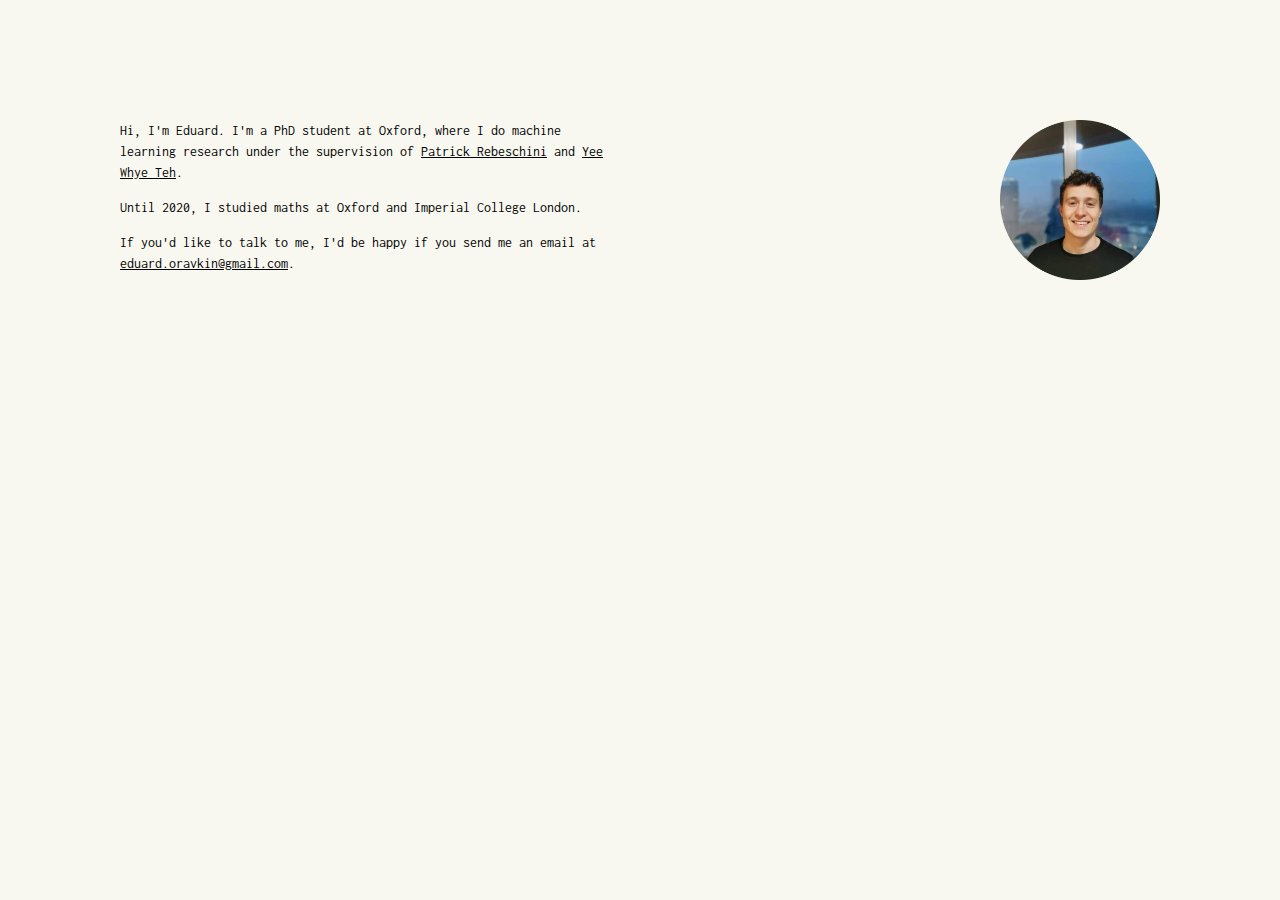
==== index.html @ 0d2bbb56 "change at start of phd" ====
<!DOCTYPE html>
<html lang="en">
  <head>
  <meta charset="utf-8">
  <meta http-equiv="X-UA-Compatible" content="IE=edge">
  <meta content='width=device-width, initial-scale=1.0, maximum-scale=1.0, user-scalable=0' name='viewport' />

  <title>Eduard Oravkin</title>

  <meta property="og:title" content="Eduard Oravkin">
  <meta property="og:locale" content="en_US">
  <meta name="description" content="Eduard Oravkin | Machine learning research under Patrick Rebeschini and Yee Why Teh at Oxford.">
  <meta property="og:description" content="Eduard Oravkin | Machine learning research under Patrick Rebeschini and Yee Why Teh at Oxford.">
  <link rel="canonical" href="https://eduardoravkin.com/">
  <meta property="og:url" content="https://eduardoravkin.com/">
  <meta property="og:site_name" content="Eduard Oravkin">

  <link rel="shortcut icon" href="favicon_2.ico" type="image/x-icon">
  <link rel="stylesheet" href="main.css">
  <link rel="alternate" type="application/rss+xml" title="Eduard Oravkin" href="/feed.xml">

  <script type="application/ld+json">
  {"url":"https://eduardoravkin.com/","@type":"WebSite",
  "description":"Eduard Oravkin | Machine learning research under Patrick Rebeschini and Yee Why Teh at Oxford.",
  "headline":"Eduard Oravkin",
  "name":"Eduard Oravkin",
  "@context":"https://schema.org"}
  </script>
</head>

  <body>
    <div class="container">

  <img src=imgs/image_circular.png id="imageko" alt='portrait Eduard Oravkin' style="width: 8vw; min-width: 160px;"/>
  <div class="bio">
  <div class="bio__header">
  </div>

  <div id="desc" class="bio__desc">
  <p>Hi, I'm Eduard. 
    I'm a PhD student at Oxford, where I do machine learning research under the supervision of <a href='http://www.stats.ox.ac.uk/~rebeschi/'>Patrick Rebeschini</a> and <a href='https://www.stats.ox.ac.uk/~teh/'>Yee Whye Teh</a>.
  <p> Until 2020, I studied maths at Oxford and Imperial College London.</p> <p>If you'd like to talk to me, I'd be happy if you send me an email at <a href='mailto:eduard.oravkin@gmail.com'>eduard.oravkin@gmail.com</a>.</p>
  </div>

  </div>


    </div>
  </body>

</html>
---- main.css ----
@import url("https://fonts.googleapis.com/css?family=Inconsolata:400,700");
* {
  box-sizing: border-box; }

::selection {
  background: #fefeca; }

::-moz-selection {
  background: #fefeca; }

hr {
  color: #000000;
  background-color: #000000; }

a {
  color: #000000;
  text-decoration: underline; }
  a:hover {
    color: #000000; }

html {
  overflow-x: hidden;
  overflow-y: scroll; }

body {
  width: 100%;
  margin: 25px 0;
  padding: 0;
  background: #f8f8f1;
  font-family: "Inconsolata", monospace;
  font-size: 14px;
  font-weight: 400;
  line-height: 1.5; }

#desc img {
      float:right;
      padding:10px;
  }

img#imageko{
  float:right;
  margin-left:20px;
}

@media only screen and (max-width: 1000px) {
  img#imageko{
  float:none;
  margin:auto;
}
}

/* .left {
    float:left;
    padding:5px;
} */

.container {
  max-width: 1200px;
  margin: 0 25px; }

@media screen and (min-width: 600px) {
  body {
    margin: 50px 0 25px; }

  .container {
    margin: 0 50px; } }
@media screen and (min-width: 800px) {
  body {
    margin: 120px 0 50px; }

  .container {
    margin: 0 120px; } }
.bio {
  max-width: 500px;
  margin-bottom: 50px; }

.bio__header {
  margin-bottom: 20px;
  font-weight: 700; }
  .bio__header a {
    text-decoration: none; }
    .bio__header a:hover {
      text-decoration: none; }

.bio__social {
  margin: 0;
  margin-top: 10px;
  padding: 0;
  list-style: none; }

.rows {
  position: relative;
  width: 100%;
  margin: 0;
  margin-top: 50px;
  padding: 0;
  list-style: none; }

.row__img {
  display: none;
  position: absolute;
  max-width: 500px;
  max-height: 500px;
  top: -162px;
  left: 389px;
  z-index: -1;
  opacity: 0;
  transition: opacity 500ms; }

.row__cols,
.row__post {
  display: block;
  margin-bottom: 10px; }

.row__cols {
  font-weight: 700;
  overflow: hidden; }

.row__post {
  width: 100%;
  overflow: hidden; }

.row__title, .post__title,
.row__date,
.post__date,
.row__cat,
.post__cat {
  float: left; }

.row__title, .post__title {
  width: 100%; }

.row__date, .post__date,
.row__cat,
.post__cat {
  width: auto; }

.row__cat, .post__cat {
  position: relative;
  margin-left: 10px; }
  .row__cat:before, .post__cat:before {
    position: absolute;
    content: '|';
    left: -9px; }

.row__body {
  margin: 20px 0; }

.row__active {
  text-decoration: line-through; }

@media screen and (min-width: 800px) {
  .row__post:hover * {
    text-decoration: underline;
    cursor: pointer; }
  .row__post:hover .row__active {
    text-decoration: line-through; }
  .row__post:hover .row__img {
    display: block;
    opacity: 0.5; }
  .row__post:nth-child(2n) .row__img {
    top: -127px;
    left: 42px; }
  .row__post:nth-child(3n) .row__img {
    top: -159px;
    left: 474px; }
  .row__post:nth-child(4n) .row__img {
    top: 156px;
    left: 443px; }
  .row__post:nth-child(5n) .row__img {
    top: -31px;
    left: 381px; } }
@media screen and (min-width: 600px) {
  .row__cols,
  .row__post {
    margin: 0; }

  .row__title, .post__title {
    width: 50%; }

  .row__date, .post__date,
  .row__cat,
  .post__cat {
    width: 25%; }

  .row__cat, .post__cat {
    margin: 0; }
    .row__cat:before, .post__cat:before {
      content: ''; } }
.post__meta {
  margin: 30px 0 20px;
  border-bottom: 1px solid #000000;
  overflow: hidden;
  font-weight: 700; }

.post__paginate {
  overflow: hidden; }

.post__paginate-left,
.post__paginate-right {
  position: relative;
  display: block;
  width: 50%; }

.post__paginate-left {
  padding-left: 13px;
  float: left; }
  .post__paginate-left:before {
    position: absolute;
    top: 0;
    left: 0;
    content: "\21FD"; }

.post__paginate-right {
  padding-right: 13px;
  text-align: right;
  float: right; }
  .post__paginate-right:after {
    position: absolute;
    top: 0;
    right: 0;
    content: "\21FE"; }

.post__body {
  padding-bottom: 20px;
  border-bottom: 1px solid #000000; }
  .post__body pre {
    background: #eeeeee;
    padding: 10px 20px; }
  .post__body code {
    background: #eeeeee;
    font-size: 12px; }
  .post__body img {
    max-width: 100%; }

@media screen and (min-width: 800px) {
  .post {
    min-width: 500px;
    width: 50%; } }
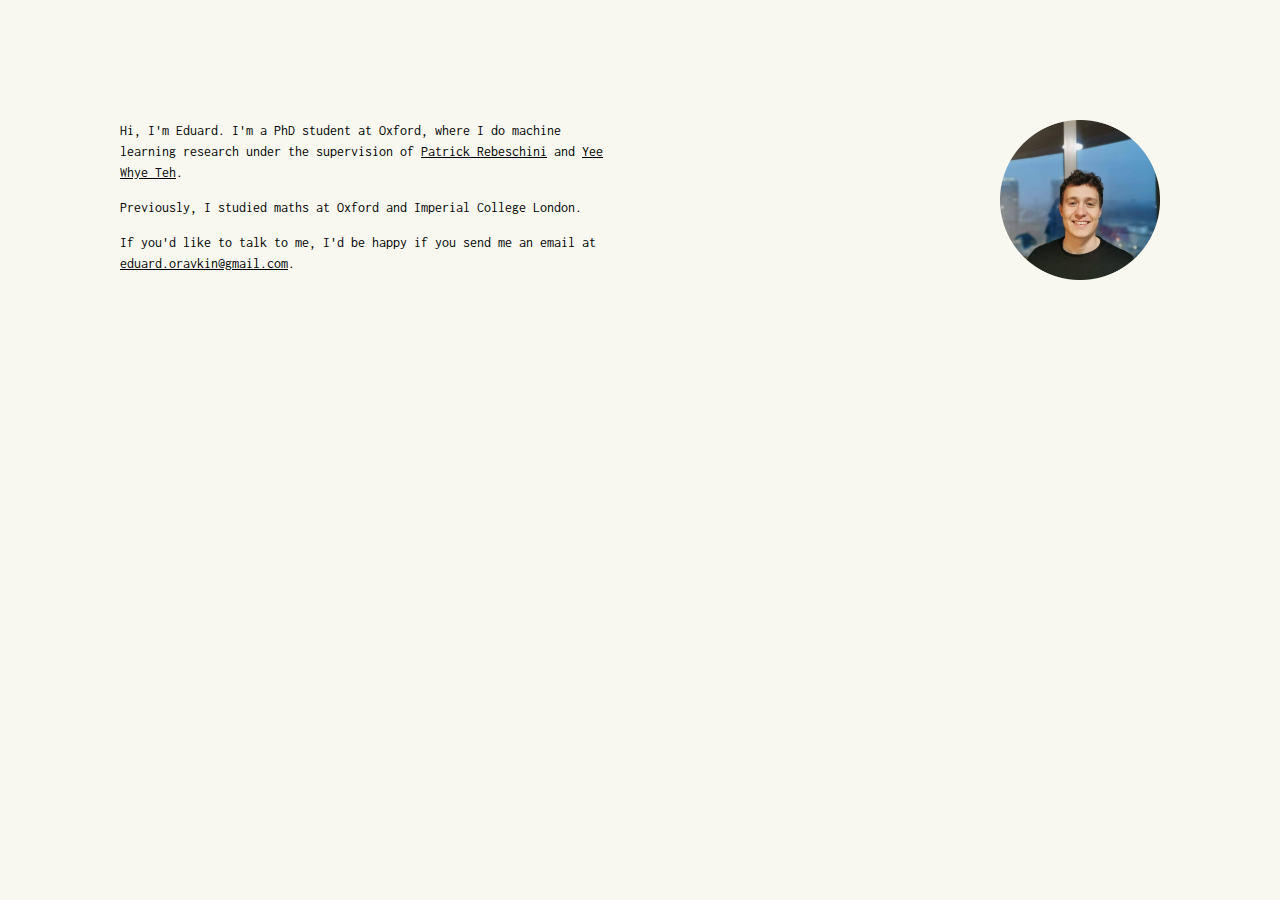
==== commit a632d306: "no favicon" ====
--- a/index.html
+++ b/index.html
@@ -15,7 +15,6 @@
   <meta property="og:url" content="https://eduardoravkin.com/">
   <meta property="og:site_name" content="Eduard Oravkin">
 
-  <link rel="shortcut icon" href="favicon_2.ico" type="image/x-icon">
   <link rel="stylesheet" href="main.css">
   <link rel="alternate" type="application/rss+xml" title="Eduard Oravkin" href="/feed.xml">
 
@@ -39,7 +38,7 @@
   <div id="desc" class="bio__desc">
   <p>Hi, I'm Eduard. 
     I'm a PhD student at Oxford, where I do machine learning research under the supervision of <a href='http://www.stats.ox.ac.uk/~rebeschi/'>Patrick Rebeschini</a> and <a href='https://www.stats.ox.ac.uk/~teh/'>Yee Whye Teh</a>.
-  <p> Until 2020, I studied maths at Oxford and Imperial College London.</p> <p>If you'd like to talk to me, I'd be happy if you send me an email at <a href='mailto:eduard.oravkin@gmail.com'>eduard.oravkin@gmail.com</a>.</p>
+  <p> Previously, I studied maths at Oxford and Imperial College London.</p> <p>If you'd like to talk to me, I'd be happy if you send me an email at <a href='mailto:eduard.oravkin@gmail.com'>eduard.oravkin@gmail.com</a>.</p>
   </div>
 
   </div>
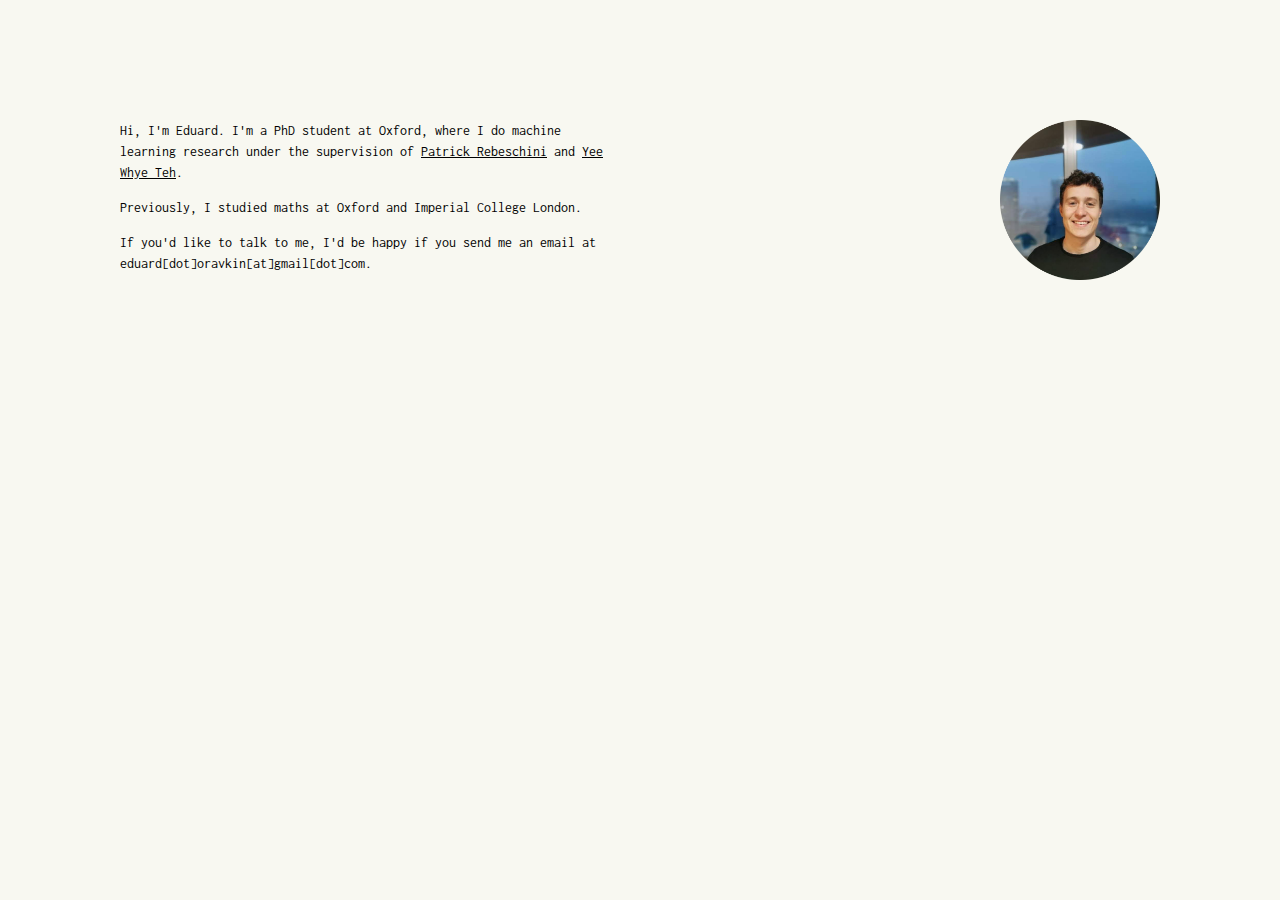
==== commit 0ac5287c: "removed email" ====
--- a/index.html
+++ b/index.html
@@ -38,7 +38,7 @@
   <div id="desc" class="bio__desc">
   <p>Hi, I'm Eduard. 
     I'm a PhD student at Oxford, where I do machine learning research under the supervision of <a href='http://www.stats.ox.ac.uk/~rebeschi/'>Patrick Rebeschini</a> and <a href='https://www.stats.ox.ac.uk/~teh/'>Yee Whye Teh</a>.
-  <p> Previously, I studied maths at Oxford and Imperial College London.</p> <p>If you'd like to talk to me, I'd be happy if you send me an email at <a href='mailto:eduard.oravkin@gmail.com'>eduard.oravkin@gmail.com</a>.</p>
+  <p> Previously, I studied maths at Oxford and Imperial College London.</p> <p>If you'd like to talk to me, I'd be happy if you send me an email at eduard[dot]oravkin[at]gmail[dot]com.</p>
   </div>
 
   </div>
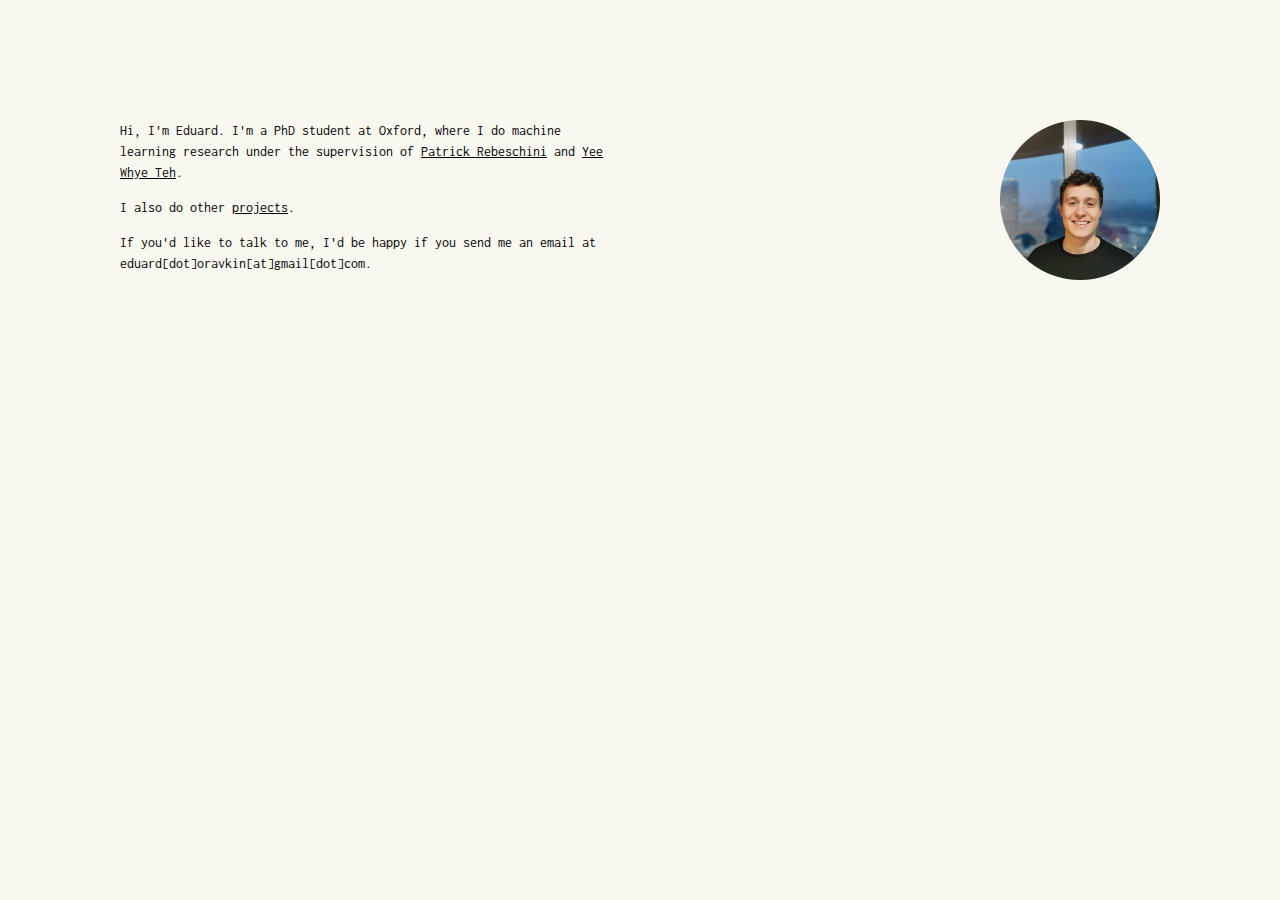
==== commit ad6d96f3: "adding projects page" ====
--- a/index.html
+++ b/index.html
@@ -26,25 +26,17 @@
   "@context":"https://schema.org"}
   </script>
 </head>
-
   <body>
     <div class="container">
-
-  <img src=imgs/image_circular.png id="imageko" alt='portrait Eduard Oravkin' style="width: 8vw; min-width: 160px;"/>
-  <div class="bio">
-  <div class="bio__header">
-  </div>
-
-  <div id="desc" class="bio__desc">
-  <p>Hi, I'm Eduard. 
-    I'm a PhD student at Oxford, where I do machine learning research under the supervision of <a href='http://www.stats.ox.ac.uk/~rebeschi/'>Patrick Rebeschini</a> and <a href='https://www.stats.ox.ac.uk/~teh/'>Yee Whye Teh</a>.
-  <p> Previously, I studied maths at Oxford and Imperial College London.</p> <p>If you'd like to talk to me, I'd be happy if you send me an email at eduard[dot]oravkin[at]gmail[dot]com.</p>
-  </div>
-
-  </div>
-
-
+      <img src=imgs/image_circular.png id="imageko" alt='portrait Eduard Oravkin' style="width: 8vw; min-width: 160px;"/>
+      <div class="bio">
+        <div id="desc" class="bio__desc">
+          <p>Hi, I'm Eduard. I'm a PhD student at Oxford, where I do machine learning research under the supervision of <a href='http://www.stats.ox.ac.uk/~rebeschi/'>Patrick Rebeschini</a> and <a href='https://www.stats.ox.ac.uk/~teh/'>Yee Whye Teh</a>. </p>
+          <p>I also do other <a href="projects.html">projects</a>.</p>
+          <!--Previously, I studied maths at Oxford and Imperial College London.-->
+          <p>If you'd like to talk to me, I'd be happy if you send me an email at eduard[dot]oravkin[at]gmail[dot]com.</p>
+        </div>
+      </div>
     </div>
   </body>
-
 </html>
--- a/main.css
+++ b/main.css
@@ -11,6 +11,11 @@
 hr {
   color: #000000;
   background-color: #000000; }
+
+h1 {
+  font-weight: bold;
+  font-size: 32px;
+}
 
 a {
   color: #000000;
@@ -42,6 +47,18 @@
   margin-left:20px;
 }
 
+img#chalet_image{
+  float:none;
+  margin-left:-10px;
+}
+
+iframe#stroke_video{
+  float:none;
+  margin-left:0px;
+  padding-top: 10px;
+  padding-bottom: 10px;
+}
+
 @media only screen and (max-width: 1000px) {
   img#imageko{
   float:none;
@@ -54,8 +71,20 @@
     padding:5px;
 } */
 
+.section {
+  padding-bottom: 10px;
+  padding-top: 10px;
+  padding-left: 0px;
+  padding-right: 0px;
+  max-width: 1200px;
+}
+
+.subsection{
+  padding-bottom: 10px;
+}
+
 .container {
-  max-width: 1200px;
+  max-width: 2400px;
   margin: 0 25px; }
 
 @media screen and (min-width: 600px) {
@@ -72,7 +101,8 @@
     margin: 0 120px; } }
 .bio {
   max-width: 500px;
-  margin-bottom: 50px; }
+  margin-bottom: 50px;
+  margin-right: 100px; }
 
 .bio__header {
   margin-bottom: 20px;
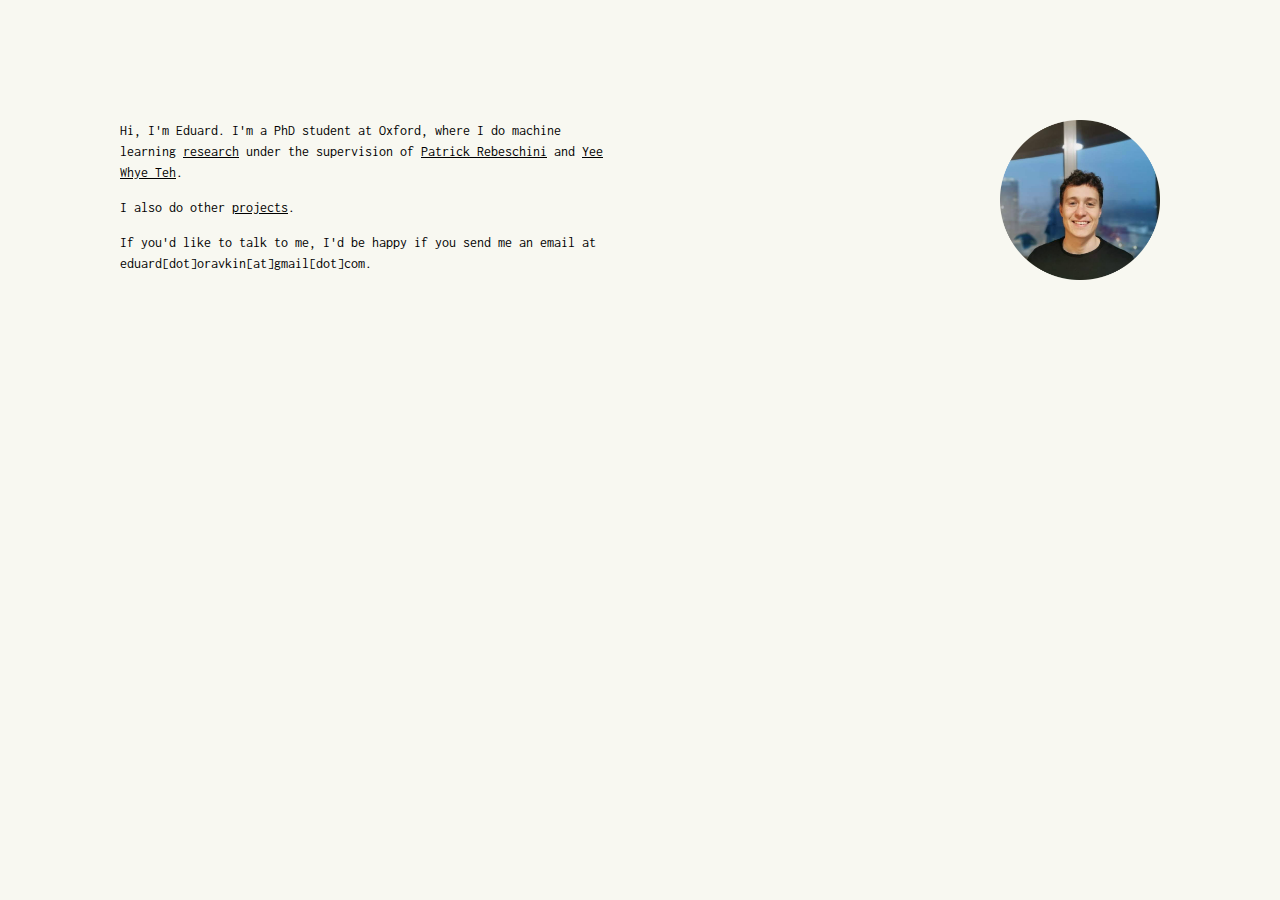
==== commit b49282cd: "new video" ====
--- a/index.html
+++ b/index.html
@@ -31,8 +31,8 @@
       <img src=imgs/image_circular.png id="imageko" alt='portrait Eduard Oravkin' style="width: 8vw; min-width: 160px;"/>
       <div class="bio">
         <div id="desc" class="bio__desc">
-          <p>Hi, I'm Eduard. I'm a PhD student at Oxford, where I do machine learning research under the supervision of <a href='http://www.stats.ox.ac.uk/~rebeschi/'>Patrick Rebeschini</a> and <a href='https://www.stats.ox.ac.uk/~teh/'>Yee Whye Teh</a>. </p>
-          <p>I also do other <a href="projects.html">projects</a>.</p>
+          <p>Hi, I'm Eduard. I'm a PhD student at Oxford, where I do machine learning <a href="https://arxiv.org/abs/2110.11258">research</a> under the supervision of <a href='http://www.stats.ox.ac.uk/~rebeschi/'>Patrick Rebeschini</a> and <a href='https://www.stats.ox.ac.uk/~teh/'>Yee Whye Teh</a>. </p>
+          <p>I also do other <a href="projects/">projects</a>.</p>
           <!--Previously, I studied maths at Oxford and Imperial College London.-->
           <p>If you'd like to talk to me, I'd be happy if you send me an email at eduard[dot]oravkin[at]gmail[dot]com.</p>
         </div>
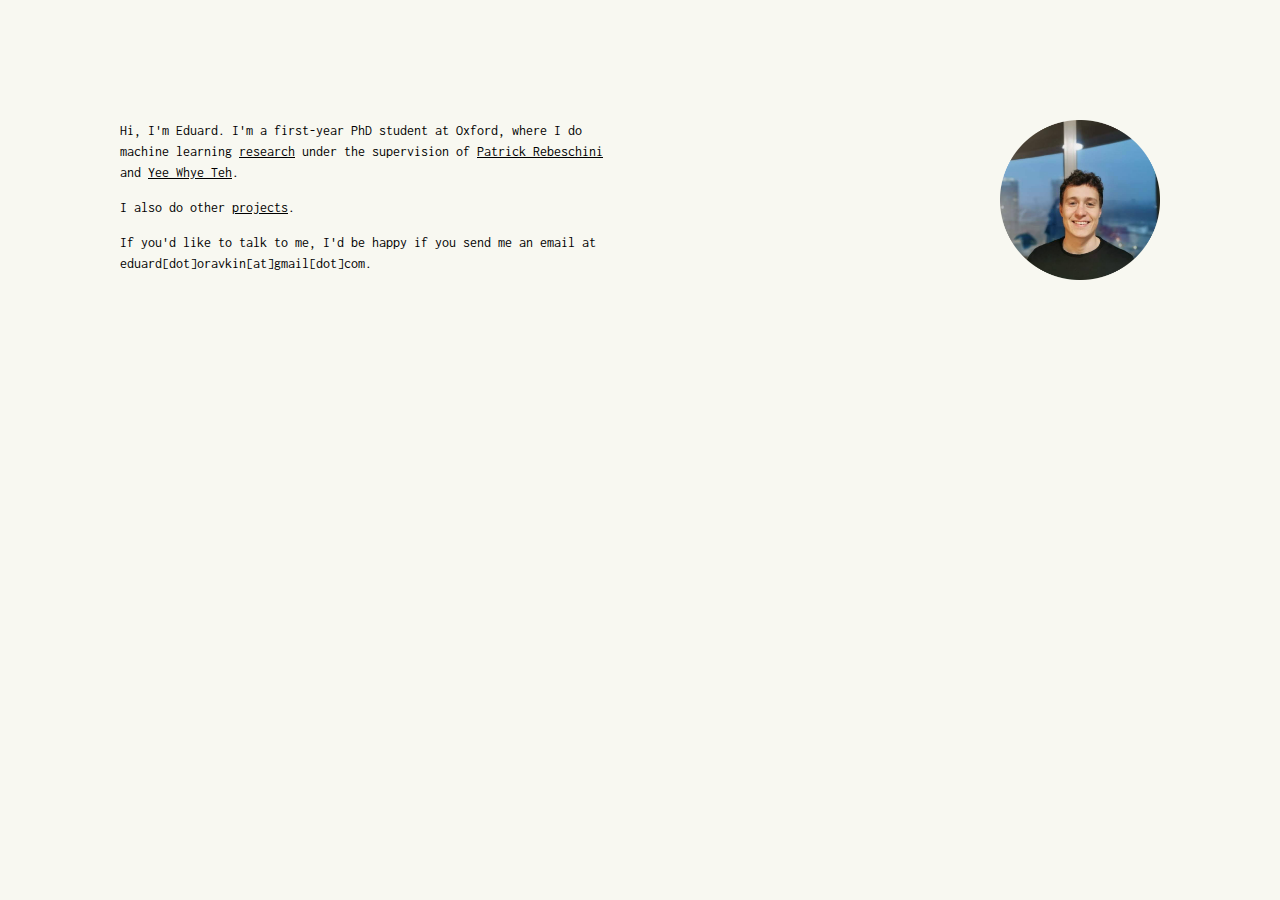
==== commit ab4d6246: "modified" ====
--- a/index.html
+++ b/index.html
@@ -31,7 +31,7 @@
       <img src=imgs/image_circular.png id="imageko" alt='portrait Eduard Oravkin' style="width: 8vw; min-width: 160px;"/>
       <div class="bio">
         <div id="desc" class="bio__desc">
-          <p>Hi, I'm Eduard. I'm a PhD student at Oxford, where I do machine learning <a href="https://arxiv.org/abs/2110.11258">research</a> under the supervision of <a href='http://www.stats.ox.ac.uk/~rebeschi/'>Patrick Rebeschini</a> and <a href='https://www.stats.ox.ac.uk/~teh/'>Yee Whye Teh</a>. </p>
+          <p>Hi, I'm Eduard. I'm a first-year PhD student at Oxford, where I do machine learning <a href="https://scholar.google.com/citations?user=4SnwOA8AAAAJ&hl=en&oi=ao">research</a> under the supervision of <a href='http://www.stats.ox.ac.uk/~rebeschi/'>Patrick Rebeschini</a> and <a href='https://www.stats.ox.ac.uk/~teh/'>Yee Whye Teh</a>. </p>
           <p>I also do other <a href="projects/">projects</a>.</p>
           <!--Previously, I studied maths at Oxford and Imperial College London.-->
           <p>If you'd like to talk to me, I'd be happy if you send me an email at eduard[dot]oravkin[at]gmail[dot]com.</p>
--- a/main.css
+++ b/main.css
@@ -49,14 +49,33 @@
 
 img#chalet_image{
   float:none;
-  margin-left:-10px;
-}
-
+  padding-left:0px;
+  padding-right:0px;
+}
+/*
 iframe#stroke_video{
   float:none;
   margin-left:0px;
   padding-top: 10px;
   padding-bottom: 10px;
+  max-width: 100%;
+}
+*/
+
+iframe#ballers_video{
+  float:none;
+  margin-left:0px;
+  padding-top: 10px;
+  padding-bottom: 10px;
+  max-width: 100%;
+}
+
+iframe#opticycle_video{
+  float:none;
+  margin-left:0px;
+  padding-top: 10px;
+  padding-bottom: 10px;
+  max-width: 100%;
 }
 
 @media only screen and (max-width: 1000px) {
